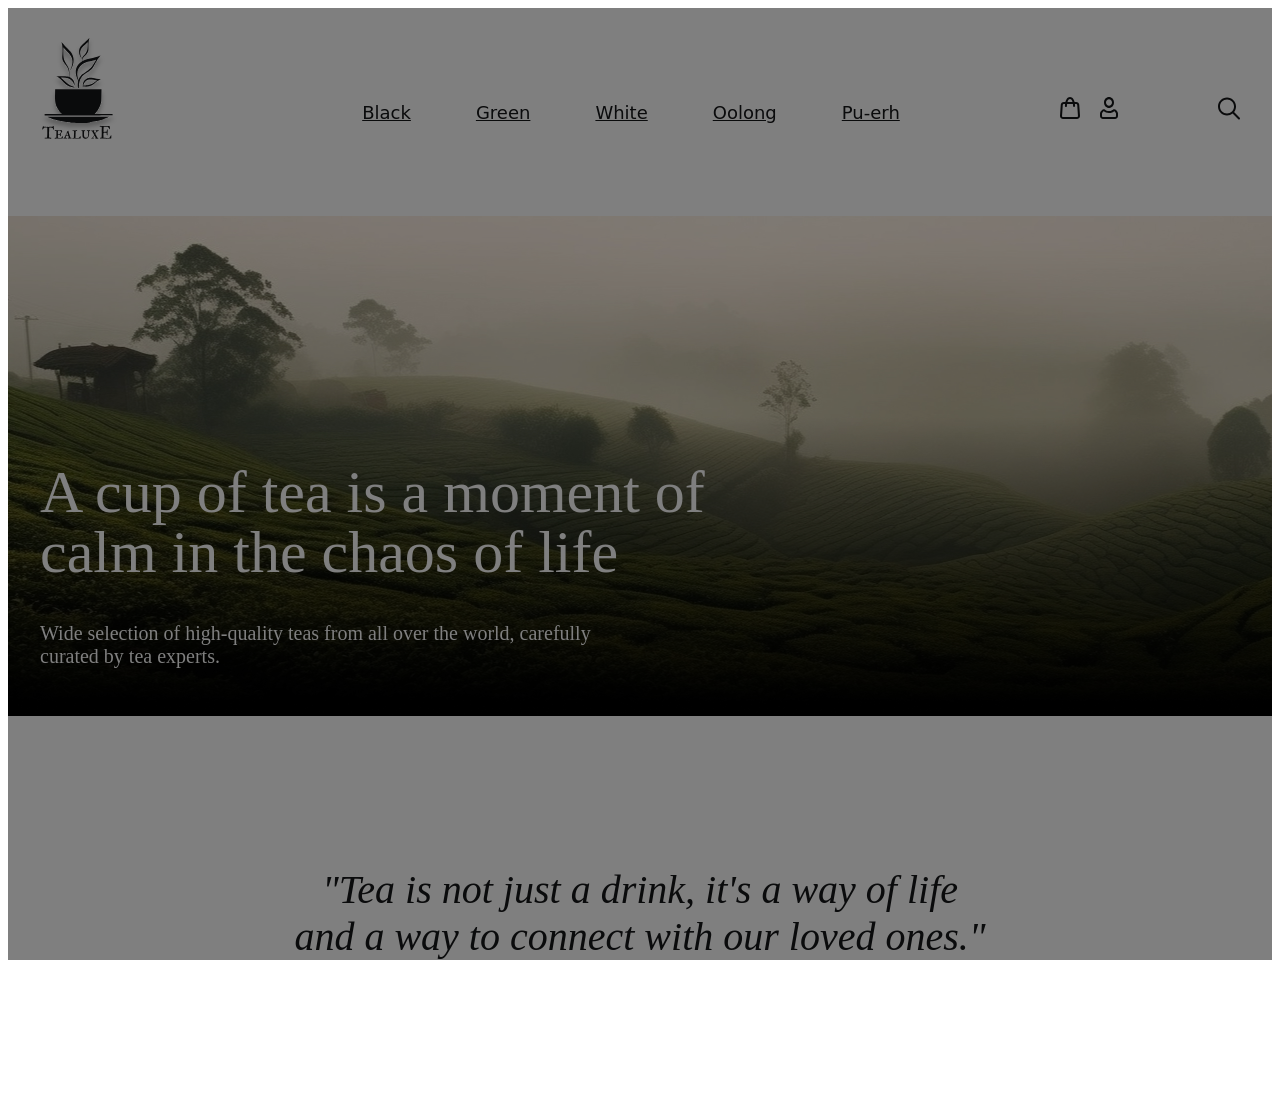
==== index.html @ af28298c "Add files via upload" ====
<!DOCTYPE html>
<html lang="en">
<head>
    <meta charset="UTF-8">
    <meta name="viewport" content="width=device-width, initial-scale=1.0">
    <meta http-equiv="X-UA_Compatible" content="ie=edge">
    <title>Document</title>
    <link rel="preconnect" href="https://fonts.googleapis.com">
<link rel="preconnect" href="https://fonts.gstatic.com" crossorigin>
<link href="https://fonts.googleapis.com/css2?family=Open+Sans:ital,wght@0,300..800;1,300..800&display=swap" rel="stylesheet">
    <link rel="stylesheet" href="css/reset.css">
    <link rel="stylesheet" href="css/style.css">
</head>
<body>
    <div class="menu--close menu--open"></div>
    <header class="header">
        <div class="container">
            <div class="header__inner">
                <a class="logo" href="#">
                    <img src="images/logo.svg" alt="TealuxE">
                </a>
                <nav class="menu">
                    <button class="menu-btn">
                        <span></span>
                        <span></span>
                        <span></span>
                        <span></span>
                    </button>
                    <ul class="menu__list menu__list--open">
                        <li class="menu__close">
                            <button class="menu__close-btn">
                                <img src="images/close.svg" alt="close">
                            </button>  
                        </li> 
                        <li class="menu__item">
                            <a class="menu__link" href="#">Black</a>
                        </li>
                        <li class="menu__item">
                            <a class="menu__link" href="#">Green</a>
                        </li>
                        <li class="menu__item">
                            <a class="menu__link" href="#">White</a>
                        </li>
                        <li class="menu__item"><a href="#" class="menu__link">Oolong</a>
                        </li>
                        <li class="menu__item">
                            <a class="menu__link" href="#">Pu-erh</a>
                        </li>
                        <li class="mobile-nav">
                            <ul class="mobile-menu">
                                <li class="mobile-menu__item"><a href="#" class="mobile__menu-link">Contact Us</a>
                                </li>
                                <li class="mobile-menu__item"><a href="#" class="mobile__menu-link">Our Blog</a>
                                </li>
                                <li class="mobile-menu__item"><a href="#" class="mobile__menu-link">Shipping and Delivery</a>
                                </li>
                            </ul>
                            <ul class="mobile-actions">
                                <li class="mobile-actions__item">
                                    <a class="mobile-actions__link" href="#">
                                        <img src="images/cart.svg" alt="cart">
                                    </a>
                                </li>
                                <li class="mobile-actions__item">
                                    <a class="mobile-actions__link" href="#">
                                        <img src="images/user.svg" alt="user">
                                    </a>
                                </li>
                                <li class="mobile-actions__item">
                                    <a class="mobile-actions__link" href="#">
                                        <img src="images/search.svg" alt="search">
                                    </a>
                                    <!-- <search>
                                        <form action="">
                                            <input type="search">
                                            <button type="submit"></button>
                                        </form>
                                    </search> -->
            
                                </li>
                            </ul>
                        </li>
                    </ul>  
                </nav>
                <ul class="user-actions">
                    <li class="user-actions__item">
                        <a class="user-actions__link" href="#">
                            <img src="images/cart.svg" alt="cart">
                        </a>
                    </li>
                    <li class="user-actions__item">
                        <a class="user-actions__link" href="#">
                            <img src="images/user.svg" alt="user">
                        </a>
                    </li>
                    <li class="user-actions__item user-actions__item-search">
                        <a class="user-actions__link" href="#">
                            <img src="images/search.svg" alt="search">
                        </a>
                        <!-- <search>
                            <form action="">
                                <input type="search">
                                <button type="submit"></button>
                            </form>
                        </search> -->

                    </li>
                </ul>
            </div>

        </div>

    </header>
    <main class="main">
        <section class="top">
            <div class="container">
                <div class="top__inner">
                    <h1 class="top__title">
                        A cup of tea is a moment of calm in the chaos of life
                    </h1>
                    <p class="top__text">
                        Wide selection of high-quality teas from all over the
                        world, carefully curated by tea experts.
                    </p>
                </div>
            </div>
        </section>
        <blockquote class="blockquote">
            <p class="blockquote__text">
                "Tea is not just a drink, it's a way of life and a way to
                connect with our loved ones."
            </p>
        </blockquote>
    </main>
 <script src="js/main.js"></script>
</body>
</html>
---- css/style.css ----
html {
    box-sizing: border-box;
}

*,
*::after,
*::before {
    box-sizing: inherit;
}

a {
    text-emphasis: none;
    color: inherit;
}

button {
    padding: 0;
    border: none;
    background-color: transparent;
}

ul {
    list-style: none;
}

.container {
    max-width: 1240px;
    margin: 0 auto;
    padding-left: 20px;
    padding-right: 20px;
}

body {
    color: #151618;
    font-family: 'Opens Sans', sans;
    font-size: 20px;
    font-weight: 300;
    line-height: 1.5;
    position: relative;
}

.header__inner {
    display: flex;
    justify-content: space-between;
    align-items: center;
    padding: 30px 0;
    min-height: 140px;
}

.logo {
    margin-bottom: 35px;
}

.menu-btn {
    display: none;
    width: 40px;
    height: 20px;
    flex-direction: column;
    justify-content: space-between;
    position: relative;
    z-index: 2;
}

.menu--close {
    display: none;
    position: absolute;
    left: 0;
    right: 0;
    top: 0;
    bottom: 0;
    background-color: rgba(0,0,0,.5);
    z-index: 1;
    transition: background-color .3s ease;
}

.menu--close.menu--open {
    display: block;
}

.mobile-nav, 
.menu__close {
    display: none;
}

.menu-btn span{
    background-color: #000;
    height: 2px;
    width: 100%;
}

.menu__list {
    display: flex;
    align-items: center;
    gap: 0 65px;
    font-size: 18px;
    font-weight: 400;
    margin-left: 85px;
    position: relative;
    z-index: 3px;
}

.user-actions {
    display: flex;
    align-items: center;
    gap: 0 20px;
}

.user-actions__item-search {
    margin-left: 80px;
}

.top {
    background-image: url(../images/top-bg.jpg);
    background-repeat: no-repeat;
    background-position: bottom left;
    background-size: cover;
}

.top__inner {
    min-height: 500px;
    color: #fff;
    font-family: 'Cormorant', serif;
    font-weight: 400;
    display: flex;
    flex-direction: column;
    justify-content: flex-end;
}

.top__title {
    font-size: 60px;
    margin-bottom: 20px;
    max-width: 780px;
    line-height: 1;
    font-weight: 400;
}

.top__text {
    color: #fff;
    margin-bottom: 48px;
    max-width: 560px;
    line-height: normal;
}

.blockquote__text {
    text-align: center;
    font-family: 'Cormorant', serif;
    font-size: 40px;
    font-style: italic;
    line-height: normal;
    max-width: 704px;
    margin: 150px auto;
}

@media (max-width: 1000px) {
    .user-actions__item-search {
        margin-left: 30px;
    }
    .menu {
        margin-right: auto;
    }
    .menu__list{
        margin-left: 60px;
    }
    .logo {
        margin-bottom: 0;
    }
    .header__inner {
        min-height: auto;
    }
    .blockquote__text {
        margin-top: 120px;
        margin-bottom: 135px;
    }
}
@media (max-width: 860px) {
    .menu__list {
        transform: translateY(-100%);
        position: absolute;
        top: 0;
        left: 0;
        right: 0;
        width: 480px;
        margin: 0 auto;
        background-color: #fff;
        display: block;
        text-align: center;
        padding-top: 60px;
        transition: transform .6s ease;
    }
    .menu__list.menu__list--open {
        transform: translateY(0%);
    }
    .menu__close-btn {
        position: absolute;
        top: 20px;
        right: 20px;
    }
    .menu__item{
        margin-bottom: 30px;
        font-size: 24px;
        font-family: 'Cormorant', serif;
    }
    .mobile-menu{
        padding-top: 60px;
        margin: 60px 30px;
        border-top: 2px solid #F7F2EA;
    }
    .mobile-actions{
        background-color: #F7F2EA;
        height: 60px;
        padding: 0 80px;
        display: flex;
        justify-content: space-between;
        align-items: center;
    }
    .menu-btn {
        display: flex;
    }
    .mobile-nav, 
    .menu__close {
        display: block;
    }
    .menu {
        order: -1;
        margin-right: 0;
    }
    .mobile-menu__item{
        margin-bottom: 35px;
    }
    .logo {
        margin-left: auto;
        margin-right: 154px;
    }

}
@media (max-width: 768px) {
    .container {
        padding-left: 10px;
        padding-right: 10px;
    }
    .header__inner {
        padding-left: 0;
        padding-right: 0;
    }
    .top__title {
        font-size: 40px;
    }
    .blockquote__text {
        font-size: 16px;
        min-width: 376px;
        margin-top: 60px;
        margin-bottom: 60px;
    }

}
@media (max-width: 680px) {
    container {
        padding-left: 0px;
        padding-right: 0px;
    }
    .header__inner {
        padding-left: 64px;
        padding-right: 64px;
    }
    .top__title{
        font-size: 40px;
        line-height: normal;
    }
    .blockquote__text {
        font-size: 16px;
        max-width: 376px;
        margin-top: 60px;
        margin-bottom: 60px;
    }
}
@media (max-width: 480px) {
    .logo {
        margin-right: 80px;
    }
    .logo img {
        width: 40px;
    }
    .menu__list {
        width: 360px;
    }
}
@media (max-width: 360px) {
    .logo {
        margin-right: 50px;
    }
    .user-actions__item-search {  
        margin-left: 0;
    }
    .header__inner {
        padding: 10px 0;
    }
    .top__title {
        font-size: 24px;
        margin-bottom: 10px;
    }
    .top__text {
        font-size: 13px;
        margin-bottom: 30px;
    }
    .top__inner {
        min-height: 367px;
    }
    .blockquote__text {
        max-width: 340px;
        margin-top: 70px;
        margin-bottom: 80px;
    }
}
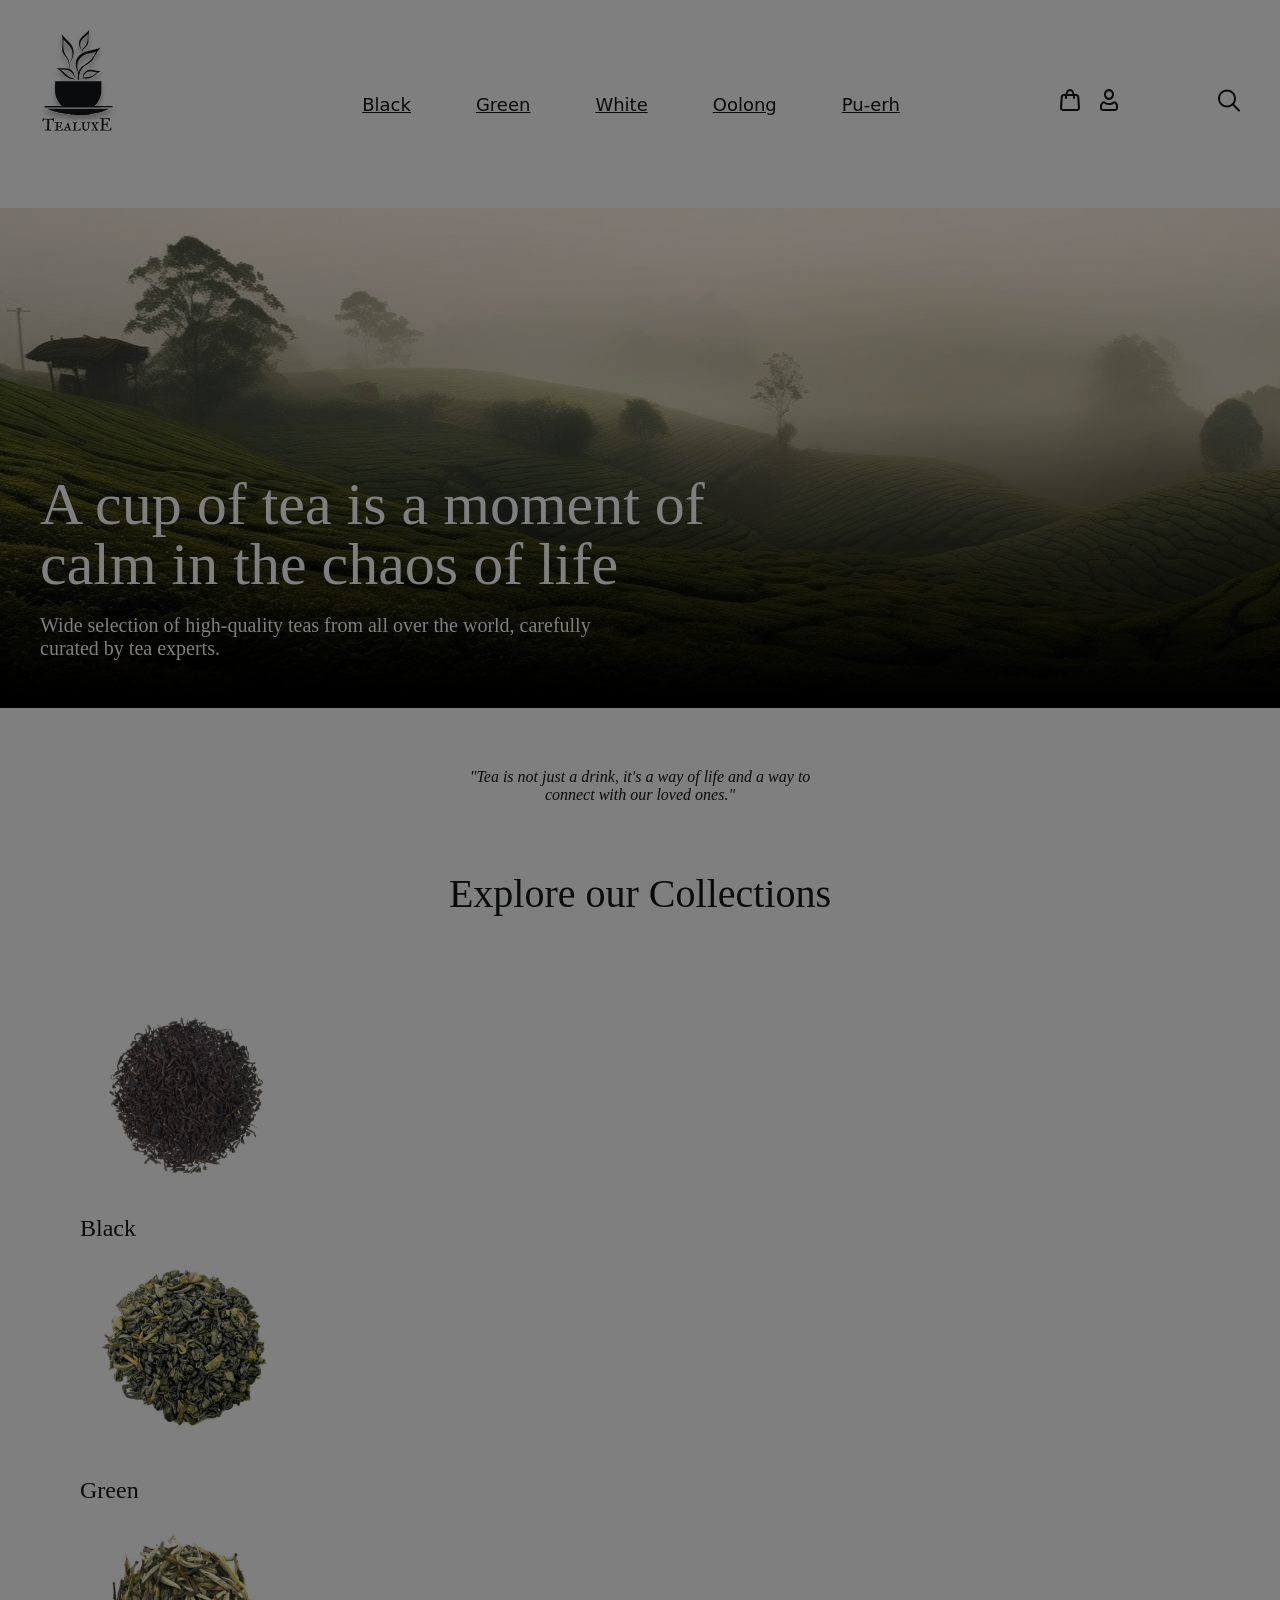
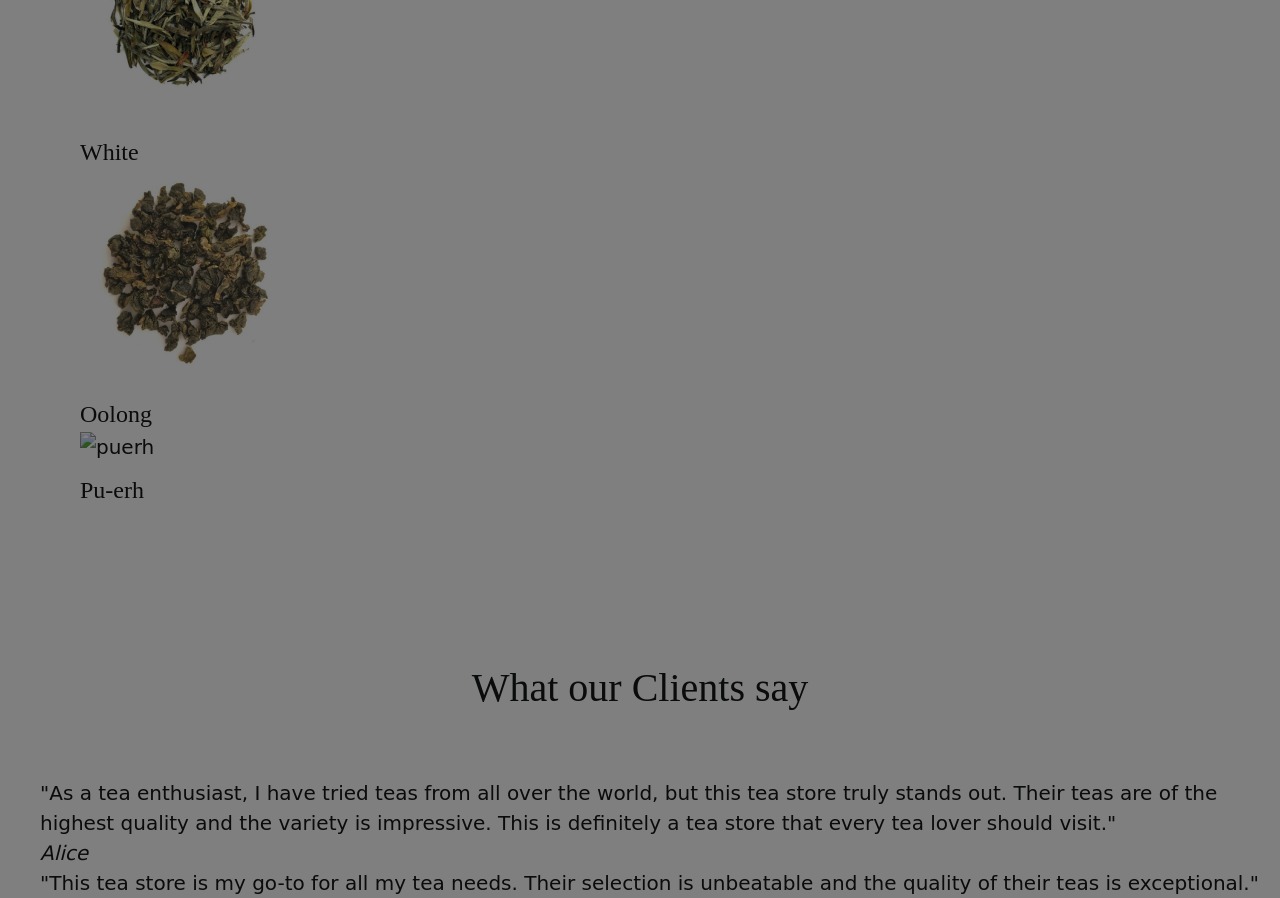
==== commit 47a20284: "Add files via upload" ====
--- a/index.html
+++ b/index.html
@@ -131,6 +131,77 @@
                 connect with our loved ones."
             </p>
         </blockquote>
+        <section class="assortment">
+            <div class="container">
+                <h2 class="title assortmant__title">Explore our Collections</h2>
+                <ul class="asssortment__list">
+                    <!-- li.assortment__item*5>img.assortment__img[src=images/black.png]+p.assortment__name{black} -->
+                    <li class="assortment__item">
+                        <img class="assortment__img" src="images/black.jpg" alt="black">
+                        <p class="assortment__name">Black</p>
+                    </li>
+                    <li class="assortment__item">
+                        <img class="assortment__img" src="images/green.jpg" alt="green">
+                        <p class="assortment__name">Green</p>
+                    </li>
+                    <li class="assortment__item">
+                        <img class="assortment__img" src="images/white.jpg" alt="white">
+                        <p class="assortment__name">White</p>
+                    </li>
+                    <li class="assortment__item">
+                        <img class="assortment__img" src="images/oolong.jpg" alt="oolong">
+                        <p class="assortment__name">Oolong</p>
+                    </li>
+                    <li class="assortment__item">
+                        <img class="assortment__img" src="images/pu-erh.jpg" alt="puerh">
+                        <p class="assortment__name">Pu-erh</p>
+                    </li>
+
+                </ul>
+            </div>
+        </section>
+        <section class="reviews">
+            <h2 class="title">
+                What our Clients say
+            </h2>
+            <ul class="reviews__list">
+                <li class="reviews__item">
+                    <blockquote>
+                        <p class="reviews__text">
+                            "As a tea enthusiast, I have tried teas
+                            from all over the world, but this tea
+                            store truly stands out. Their teas are of
+                            the highest quality and the variety is
+                            impressive. This is definitely a tea store
+                            that every tea lover should visit." 
+                        </p>
+                        <cite class="reviews__name">Alice</cite>
+                    </blockquote>
+                </li>
+                <li class="reviews__item">
+                    <blockquote>
+                        <p class="reviews__text">
+                            "This tea store is my go-to for all my tea 
+                            needs. Their selection is unbeatable and 
+                            the quality of their teas is exceptional."
+                        </p>
+                        <cite class="reviews__name"></cite>
+                    </blockquote>
+                </li>
+                <li class="reviews__item">
+                    <blockquote>
+                        <p class="reviews__text"></p>
+                        <cite class="reviews__name"></cite>
+                    </blockquote>
+                </li>
+                <li class="reviews__item">
+                    <blockquote>
+                        <p class="reviews__text"></p>
+                        <cite class="reviews__name"></cite>
+                    </blockquote>
+                </li>
+            </ul>
+        </section>
     </main>
  <script src="js/main.js"></script>
 </body>
--- a/css/style.css
+++ b/css/style.css
@@ -5,6 +5,7 @@
 *,
 *::after,
 *::before {
+    margin: 0;
     box-sizing: inherit;
 }
 
@@ -23,6 +24,13 @@
     list-style: none;
 }
 
+.title {
+    text-align: center;
+    margin-bottom: 60px;
+    font-family: 'Cormorant', serif;
+    font-size: 40px;
+    font-weight: 400;
+}
 .container {
     max-width: 1240px;
     margin: 0 auto;
@@ -151,7 +159,48 @@
     margin: 150px auto;
 }
 
+.assortment {
+    margin-bottom: 150px;
+}
+
+.assortment__list {
+    text-align: center;
+    display: flex;
+    gap: 0 40px;
+}
+
+.assortment__img {
+    max-width: 208px;
+    max-height: 208px;
+    width: 100%;
+}
+
+.assortment__name {
+    padding-top: 10px;
+    font-family: 'Cormorant', serif;
+    font-size: 24px;
+    font-weight: 400;
+}
+
+
+
+
+
+
+
+
+
+
+
+
+
+
+
+
 @media (max-width: 1000px) {
+    .title {
+        margin-bottom: 30px;
+    }
     .user-actions__item-search {
         margin-left: 30px;
     }
@@ -170,6 +219,15 @@
     .blockquote__text {
         margin-top: 120px;
         margin-bottom: 135px;
+    }
+    .assortment {
+        margin-bottom: 120px;
+    }
+    .assortment__list {
+        gap: 0;
+    }
+    .open {
+        background-color: #000;
     }
 }
 @media (max-width: 860px) {
@@ -251,28 +309,31 @@
         margin-top: 60px;
         margin-bottom: 60px;
     }
-
+    .assortment__list {
+        flex-wrap: wrap;
+        justify-content: center;
+    }
 }
 @media (max-width: 680px) {
-    container {
-        padding-left: 0px;
-        padding-right: 0px;
+    .container {
+        padding-left: 10px;
+        padding-right: 10px;
     }
     .header__inner {
-        padding-left: 64px;
-        padding-right: 64px;
+        padding-left: 0;
+        padding-right: 0;
     }
     .top__title{
         font-size: 40px;
         line-height: normal;
     }
+}
     .blockquote__text {
         font-size: 16px;
         max-width: 376px;
         margin-top: 60px;
         margin-bottom: 60px;
     }
-}
 @media (max-width: 480px) {
     .logo {
         margin-right: 80px;
@@ -283,8 +344,14 @@
     .menu__list {
         width: 360px;
     }
+    .assortment {
+        margin-bottom: 60px;
+    }
 }
 @media (max-width: 360px) {
+    .title {
+        margin-bottom: 10px;
+    }
     .logo {
         margin-right: 50px;
     }
@@ -296,7 +363,7 @@
     }
     .top__title {
         font-size: 24px;
-        margin-bottom: 10px;
+        margin-bottom: 30px;
     }
     .top__text {
         font-size: 13px;
@@ -310,4 +377,10 @@
         margin-top: 70px;
         margin-bottom: 80px;
     }
+    .assortment__img {
+        max-width: 170px;
+    }
+    .assortment {
+        margin-bottom: 80px;
+    }
 }
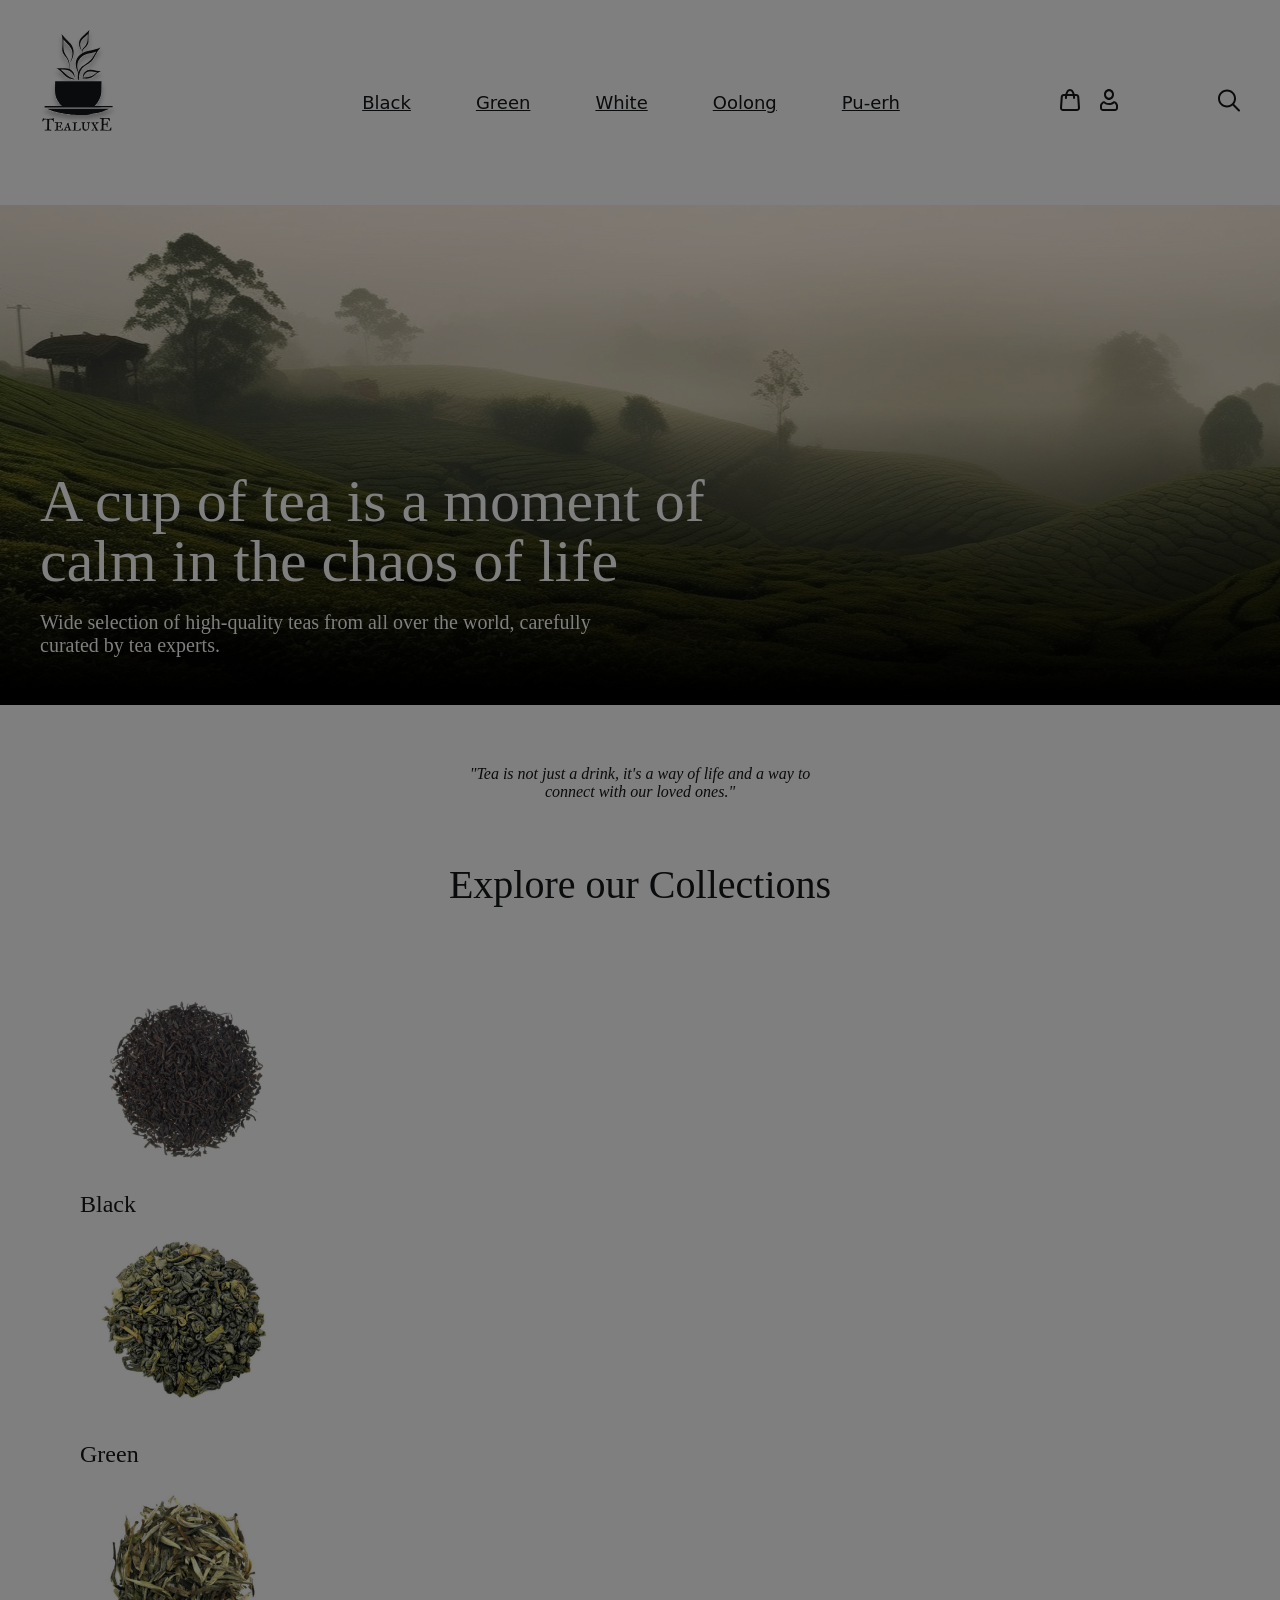
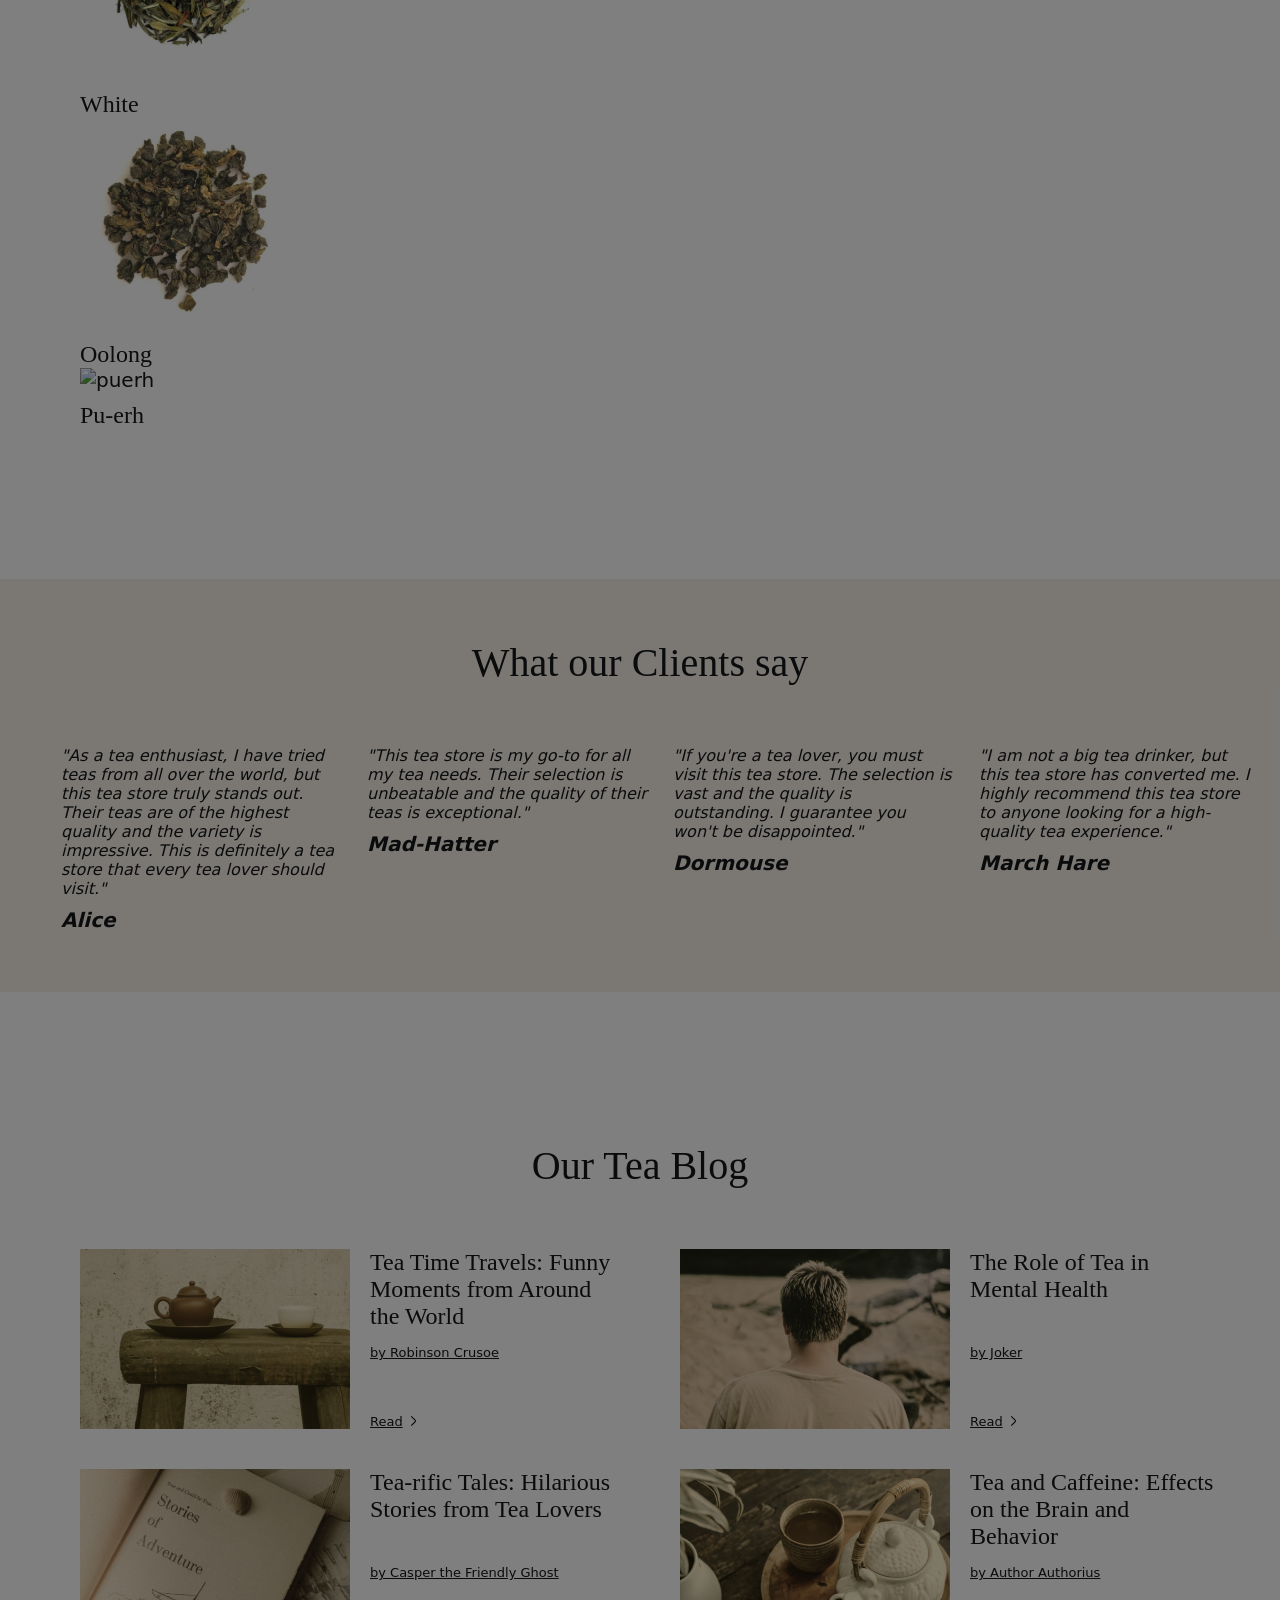
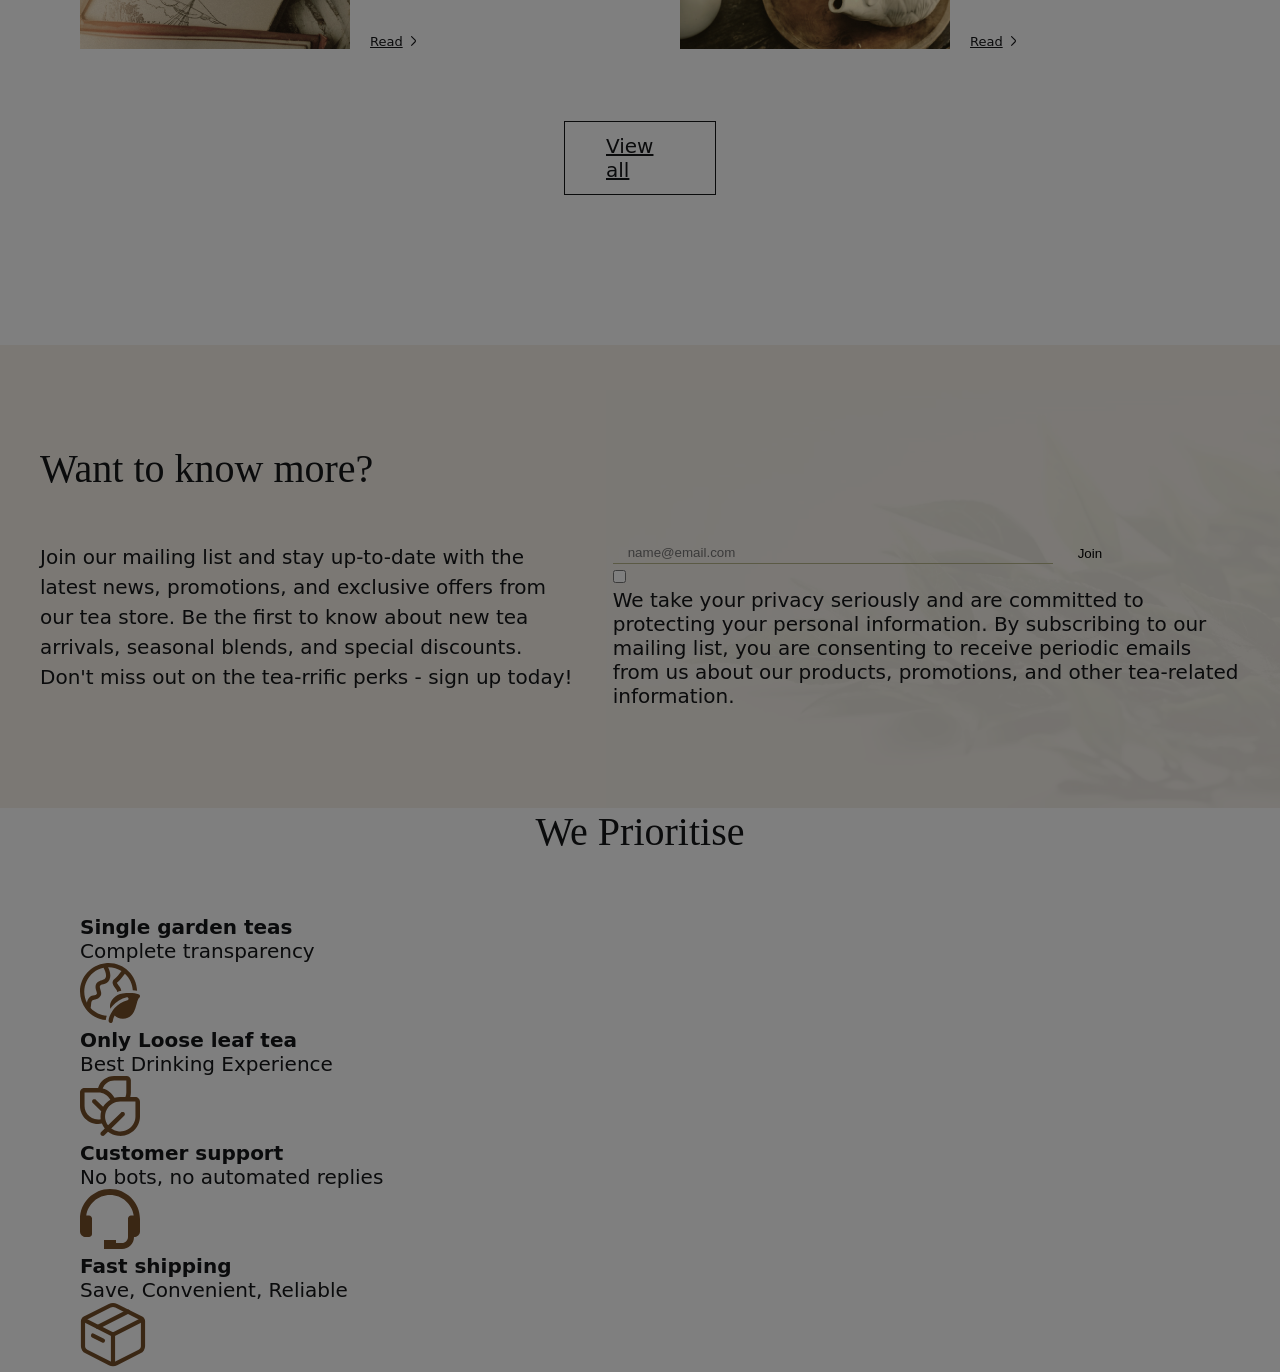
==== commit 9014cfcb: "Add files via upload" ====
--- a/index.html
+++ b/index.html
@@ -185,22 +185,125 @@
                             needs. Their selection is unbeatable and 
                             the quality of their teas is exceptional."
                         </p>
-                        <cite class="reviews__name"></cite>
+                        <cite class="reviews__name">Mad-Hatter</cite>
                     </blockquote>
                 </li>
                 <li class="reviews__item">
                     <blockquote>
-                        <p class="reviews__text"></p>
-                        <cite class="reviews__name"></cite>
+                        <p class="reviews__text">
+                            "If you're a tea lover, you must visit this tea store. The selection is vast and the quality is outstanding. I guarantee you won't be disappointed."
+                        </p>
+                        <cite class="reviews__name">Dormouse</cite>
                     </blockquote>
                 </li>
                 <li class="reviews__item">
                     <blockquote>
-                        <p class="reviews__text"></p>
-                        <cite class="reviews__name"></cite>
+                        <p class="reviews__text">
+                            "I am not a big tea drinker, but this tea store has converted me. I highly recommend this tea store to anyone looking for a high-quality tea experience."
+                        </p>
+                        <cite class="reviews__name">March Hare</cite>
                     </blockquote>
                 </li>
             </ul>
+        </section>
+        <section class="main-blog">
+            <div class="container">
+                <h2 class="title main-blog__title">Our Tea Blog</h2>
+                <ul class="main-blog__list">
+                    <li class="main-blog__item">
+                        <img class="main-blog__item-img" src="images/blog-1.jpg" alt="">
+                        <div class="main-blog__item-content">
+                            <h3 class="main-blog__item-title">
+                                Tea Time Travels: Funny Moments from Around the World
+                            </h3>
+                            <a href="#" class="main-blog__item-author">by Robinson Crusoe</a>
+                            <a href="#" class="main-blog__item-link">Read</a>
+                        </div>
+                    </li>
+                    <li class="main-blog__item">
+                        <img class="main-blog__item-img" src="images/blog-2.jpg" alt="">
+                        <div class="main-blog__item-content">
+                            <h3 class="main-blog__item-title">
+                                The Role of Tea in Mental Health
+                            </h3>
+                            <a href="#" class="main-blog__item-author">by Joker</a>
+                            <a href="#" class="main-blog__item-link">Read</a>
+                        </div>
+                    </li>
+                    <li class="main-blog__item">
+                        <img class="main-blog__item-img" src="images/blog-3.jpg" alt="">
+                        <div class="main-blog__item-content">
+                            <h3 class="main-blog__item-title">
+                                Tea-rific Tales: Hilarious Stories from Tea Lovers
+                            </h3>
+                            <a href="#" class="main-blog__item-author">by Casper the Friendly Ghost</a>
+                            <a href="#" class="main-blog__item-link">Read</a>
+                        </div>
+                    </li>
+                    <li class="main-blog__item">
+                        <img class="main-blog__item-img" src="images/blog-4.jpg" alt="">
+                        <div class="main-blog__item-content">
+                            <h3 class="main-blog__item-title">
+                                Tea and Caffeine: Effects on the Brain and Behavior
+                            </h3>
+                            <a href="#" class="main-blog__item-author">by Author Authorius</a>
+                            <a href="#" class="main-blog__item-link">Read</a>
+                        </div>
+                    </li>
+                </ul>
+                <a href="#" class="main-blog__link">View all</a>
+            </div>
+        </section>
+        <section class="mailing__list">
+            <div class="container">
+                <h2 class="title mailing-list__title">
+                    Want to know more?
+                </h2>
+                <div class="mailing-list__inner">
+                    <p class="mailing-list__text">
+                        Join our mailing list and stay up-to-date with the latest news, promotions, and exclusive offers from our tea store. Be the first to know about new tea arrivals, seasonal blends, and special discounts. Don't miss out on the tea-rrific perks - sign up today!
+                    </p>
+                    <form action="#" class="mailing-list__form">
+                        <input class="mailing-list__email" type="email" placeholder="name@email.com">
+                        <button class="mailing-list__btn" type="submit">Join</button>
+                        <label>
+                            <input class="checkbox" type="checkbox">
+                            <span class="checkbox-style"></span>
+                            <p class="checkbox__text">
+                                We take your privacy seriously and are committed to protecting your personal information. By subscribing to our mailing list, you are consenting to receive periodic emails from us about our products, promotions, and other tea-related information.
+                            </p>
+                        </label>
+                    </form>
+                </div>
+            </div>
+        </section>
+        <section class="prioritise">
+            <div class="container">
+                <h2 class="title">We Prioritise</h2>
+                <ul class="prioritise__list">
+                    <!-- li.prioritise__item*4>h4.prioritise__title{$}+p.prioritise__text{$}+img[src=images/prioritise-$.svg] -->
+                    <li class="prioritise__item">
+                        <h4 class="prioritise__title">Single garden teas</h4>
+                        <p class="prioritise__text">Complete transparency</p>
+                        <img src="images/prioritise-1.svg" alt="">
+                    </li>
+                    <li class="prioritise__item">
+                        <h4 class="prioritise__title">Only Loose leaf tea</h4>
+                        <p class="prioritise__text">Best Drinking Experience</p>
+                        <img src="images/prioritise-2.svg" alt="">
+                    </li>
+                    <li class="prioritise__item">
+                        <h4 class="prioritise__title">Customer support</h4>
+                        <p class="prioritise__text">No bots, no automated replies</p>
+                        <img src="images/prioritise-3.svg" alt="">
+                    </li>
+                    <li class="prioritise__item">
+                        <h4 class="prioritise__title">Fast shipping</h4>
+                        <p class="prioritise__text">Save, Convenient, Reliable</p>
+                        <img src="images/prioritise-4.svg" alt="">
+                    </li>
+                </ul>
+            </div>
         </section>
     </main>
  <script src="js/main.js"></script>
--- a/css/style.css
+++ b/css/style.css
@@ -22,6 +22,14 @@
 
 ul {
     list-style: none;
+}
+
+/* .reviews__item.reviews__item--hide {
+    display: none;
+} */
+
+.open {
+    background-color: #000;
 }
 
 .title {
@@ -43,7 +51,6 @@
     font-family: 'Opens Sans', sans;
     font-size: 20px;
     font-weight: 300;
-    line-height: 1.5;
     position: relative;
 }
 
@@ -146,7 +153,6 @@
     color: #fff;
     margin-bottom: 48px;
     max-width: 560px;
-    line-height: normal;
 }
 
 .blockquote__text {
@@ -154,7 +160,6 @@
     font-family: 'Cormorant', serif;
     font-size: 40px;
     font-style: italic;
-    line-height: normal;
     max-width: 704px;
     margin: 150px auto;
 }
@@ -182,6 +187,134 @@
     font-weight: 400;
 }
 
+.reviews {
+    background-color: #F7F2EA;
+    padding: 60px 0;
+}
+
+.reviews__list {
+    display: flex;
+    gap: 0 26px;   
+    justify-content: center;
+}
+
+.reviews__item {
+    flex-basis: 280px;   
+}
+
+.reviews__text {
+ font-size: 16px;
+ font-style: italic;
+ margin-bottom: 10px; 
+}
+
+.reviews__name {
+    font-weight: 600;
+}
+
+.main-blog {
+    padding: 150px 0;
+}
+
+.main-blog__list {
+    display: flex;
+    flex-wrap: wrap;
+    gap: 40px 58px;
+}
+
+.main-blog__item {
+    flex-basis: 542px;
+    display: flex;
+    gap: 0 20px;
+}
+
+.main-blog__item-content {
+    display: flex;
+    flex-direction: column;
+}
+
+.main-blog__item-title {
+    font-family: 'Cormorant', serif;
+    font-size: 24px;
+    font-weight: 400;
+    margin-bottom: 10px;
+    min-height: 86px;
+}
+
+.main-blog__item-author {
+    font-size: 13px;
+}
+
+.main-blog__item-link {
+    margin-top: auto;
+    font-size: 13px;
+    position: relative;
+}
+
+.main-blog__item-link::after {
+    content: '';
+    background-image: url(../images/arrow.svg);
+    position: absolute;
+    width: 5px;
+    height: 10px;
+    margin-left: 8px;
+    bottom: 3px;
+}
+
+.main-blog__link {
+    padding: 12px 41px;
+    display: flex;
+    justify-content: center;
+    margin: 72px auto 0;
+    border: 1px solid #151618;
+    width: 152px;
+}
+
+.mailing__list {
+    padding: 100px 0;
+    background-color: #F7F2EA;
+    background-image: url(../images/mailing-bg.png);
+    background-repeat: no-repeat;
+    background-position: bottom right;
+}
+
+.mailing-list__title {
+    text-align: left;
+    margin-bottom: 50px;
+}
+
+.mailing-list__inner {
+    display: flex;
+    gap: 60px 40px;
+}
+
+.mailing-list__form{
+    display: flex;
+    flex-wrap: wrap;
+}
+
+.mailing-list__text {
+    line-height: 1.5;
+}
+
+.mailing-list__email {
+    border: none;
+    border-bottom: 1px solid #B8B58B;
+    background-color: transparent;
+    padding: 3px 15px;
+    width: 440px;
+    margin-right: 25px;
+}
+
+.mailing-list__email::placeholder{
+    
+}
+
+.mailing-list__btn{
+
+}
+
+
 
 
 
@@ -198,9 +331,6 @@
 
 
 @media (max-width: 1000px) {
-    .title {
-        margin-bottom: 30px;
-    }
     .user-actions__item-search {
         margin-left: 30px;
     }
@@ -226,8 +356,8 @@
     .assortment__list {
         gap: 0;
     }
-    .open {
-        background-color: #000;
+    .reviews__item:last-child{
+        display: none;
     }
 }
 @media (max-width: 860px) {
@@ -292,26 +422,20 @@
 
 }
 @media (max-width: 768px) {
-    .container {
-        padding-left: 10px;
-        padding-right: 10px;
-    }
     .header__inner {
-        padding-left: 0;
-        padding-right: 0;
-    }
-    .top__title {
-        font-size: 40px;
+        padding-left: 64px;
+        padding-right: 64px;
     }
     .blockquote__text {
-        font-size: 16px;
-        min-width: 376px;
-        margin-top: 60px;
-        margin-bottom: 60px;
+        max-width: 640px;
     }
     .assortment__list {
         flex-wrap: wrap;
         justify-content: center;
+    }
+    .reviews__list{
+        flex-wrap: wrap;
+        gap: 30px 76px;
     }
 }
 @media (max-width: 680px) {
@@ -325,7 +449,6 @@
     }
     .top__title{
         font-size: 40px;
-        line-height: normal;
     }
 }
     .blockquote__text {
@@ -347,10 +470,20 @@
     .assortment {
         margin-bottom: 60px;
     }
+    .reviews__list{
+        gap: 30px 20px;
+    }
+    .reviews {
+        padding: 50px 0;
+    }
+    .reviews__item{
+        flex-basis: 220px;
+    }
 }
 @media (max-width: 360px) {
     .title {
-        margin-bottom: 10px;
+        margin-bottom: 30px;
+        font-size: 24px;
     }
     .logo {
         margin-right: 50px;
@@ -363,7 +496,7 @@
     }
     .top__title {
         font-size: 24px;
-        margin-bottom: 30px;
+        margin-bottom: 10px;
     }
     .top__text {
         font-size: 13px;
@@ -383,4 +516,11 @@
     .assortment {
         margin-bottom: 80px;
     }
+    .reviews__item {
+        flex-basis: 100%;
+    }
+    .reviews__item:last-child,
+    .reviews__item:first-child {
+        display: none;
+    }
 }
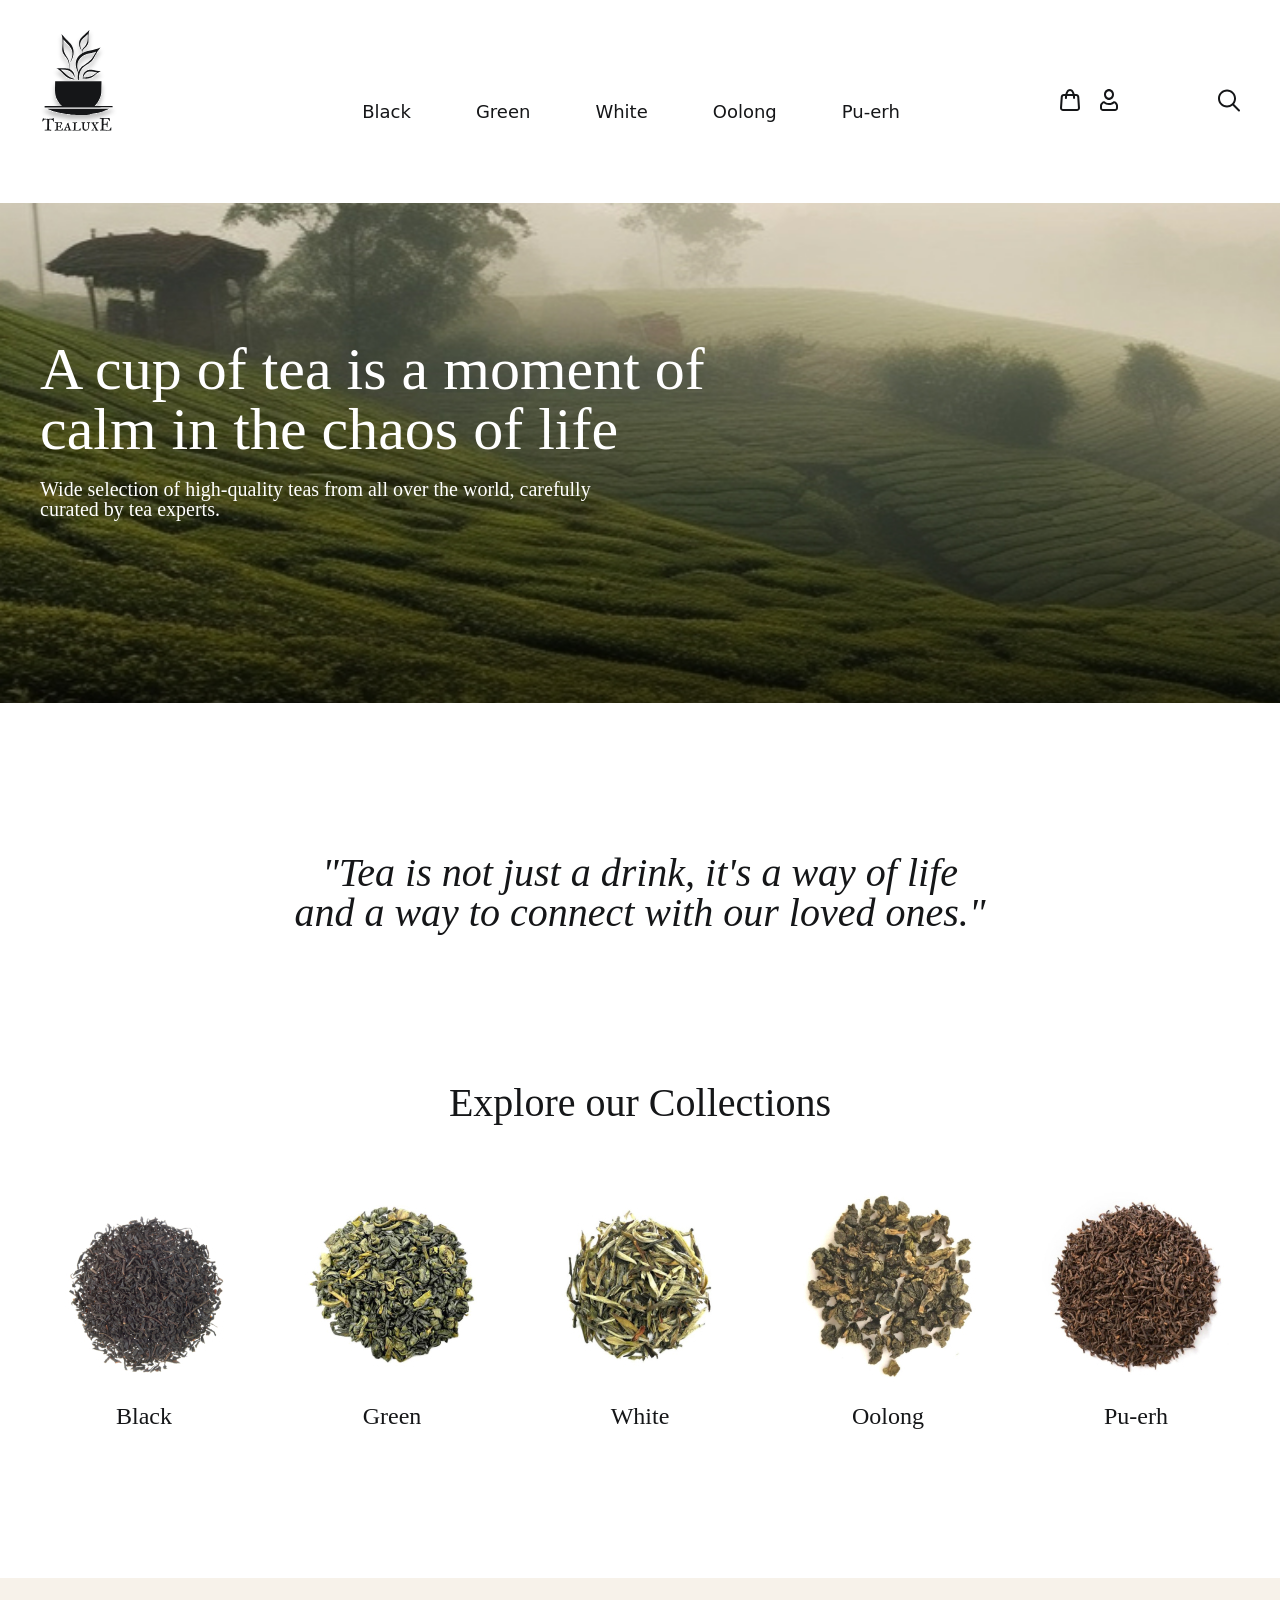
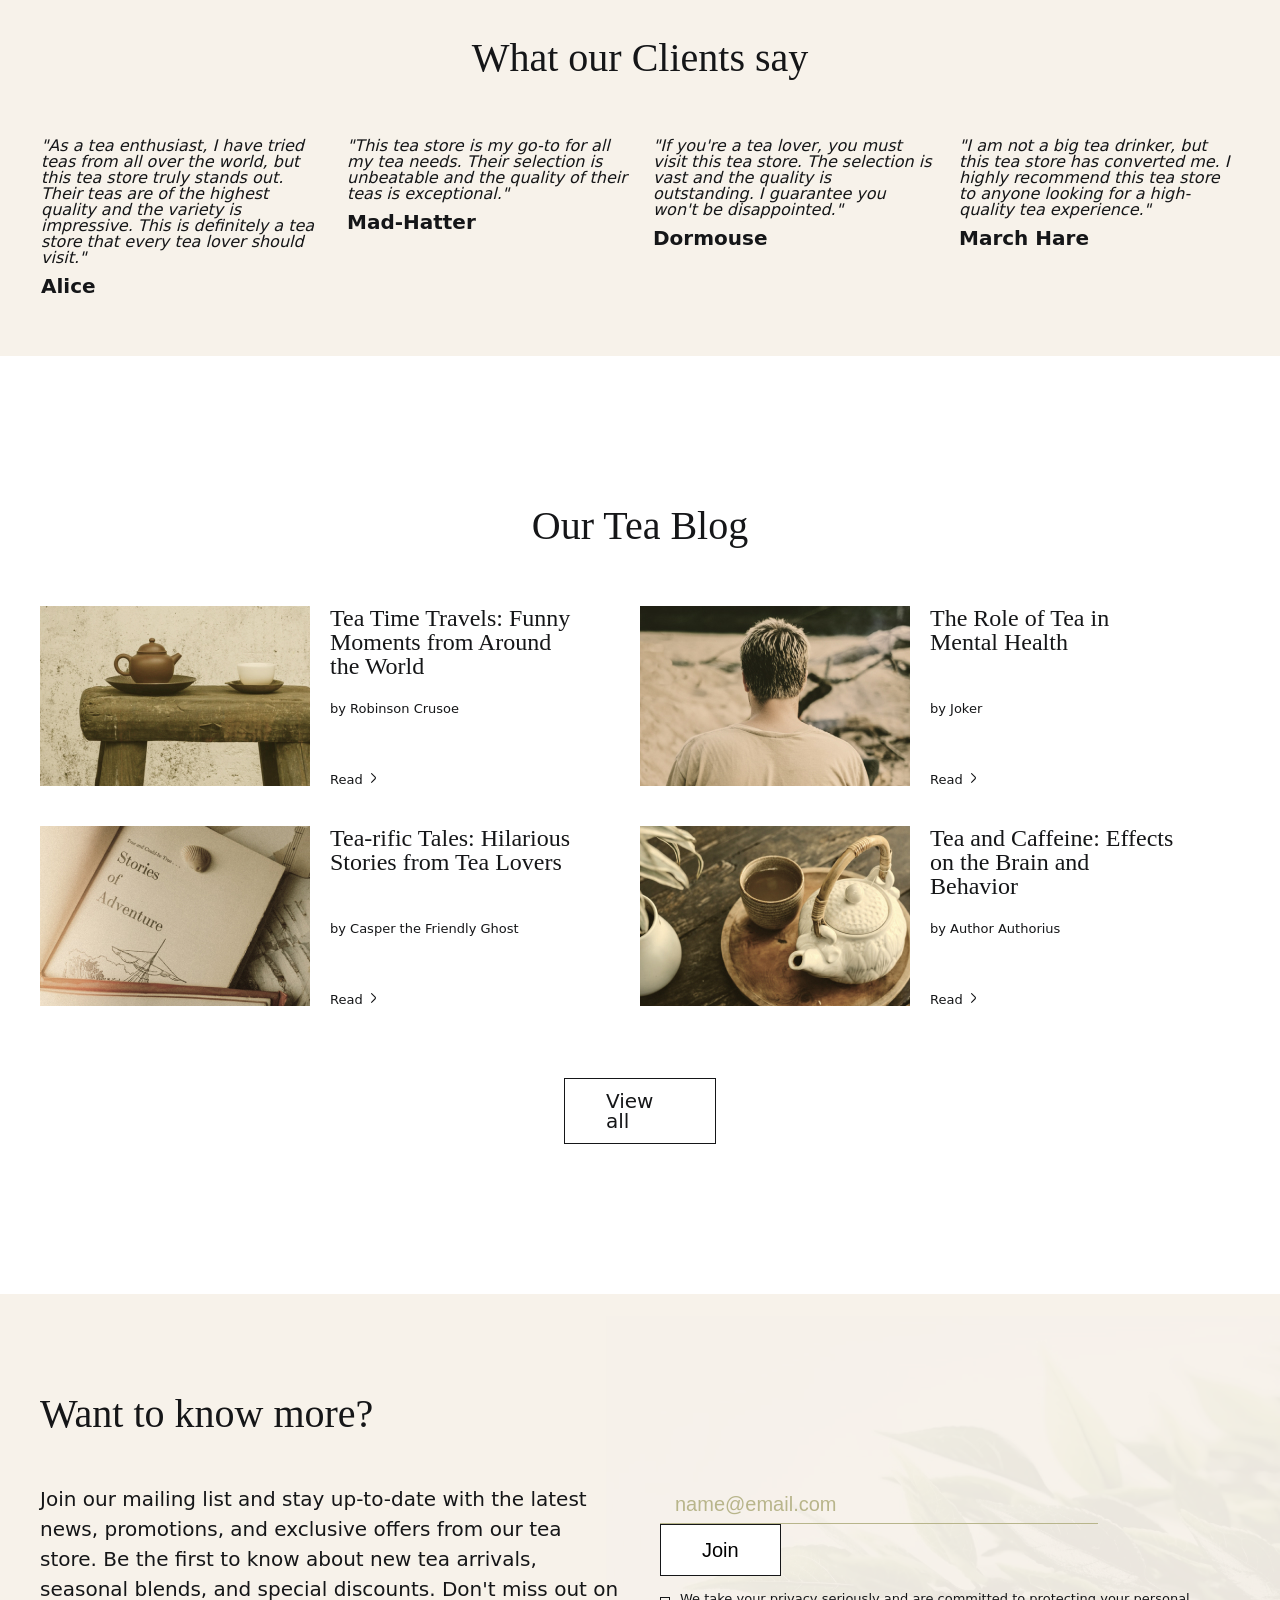
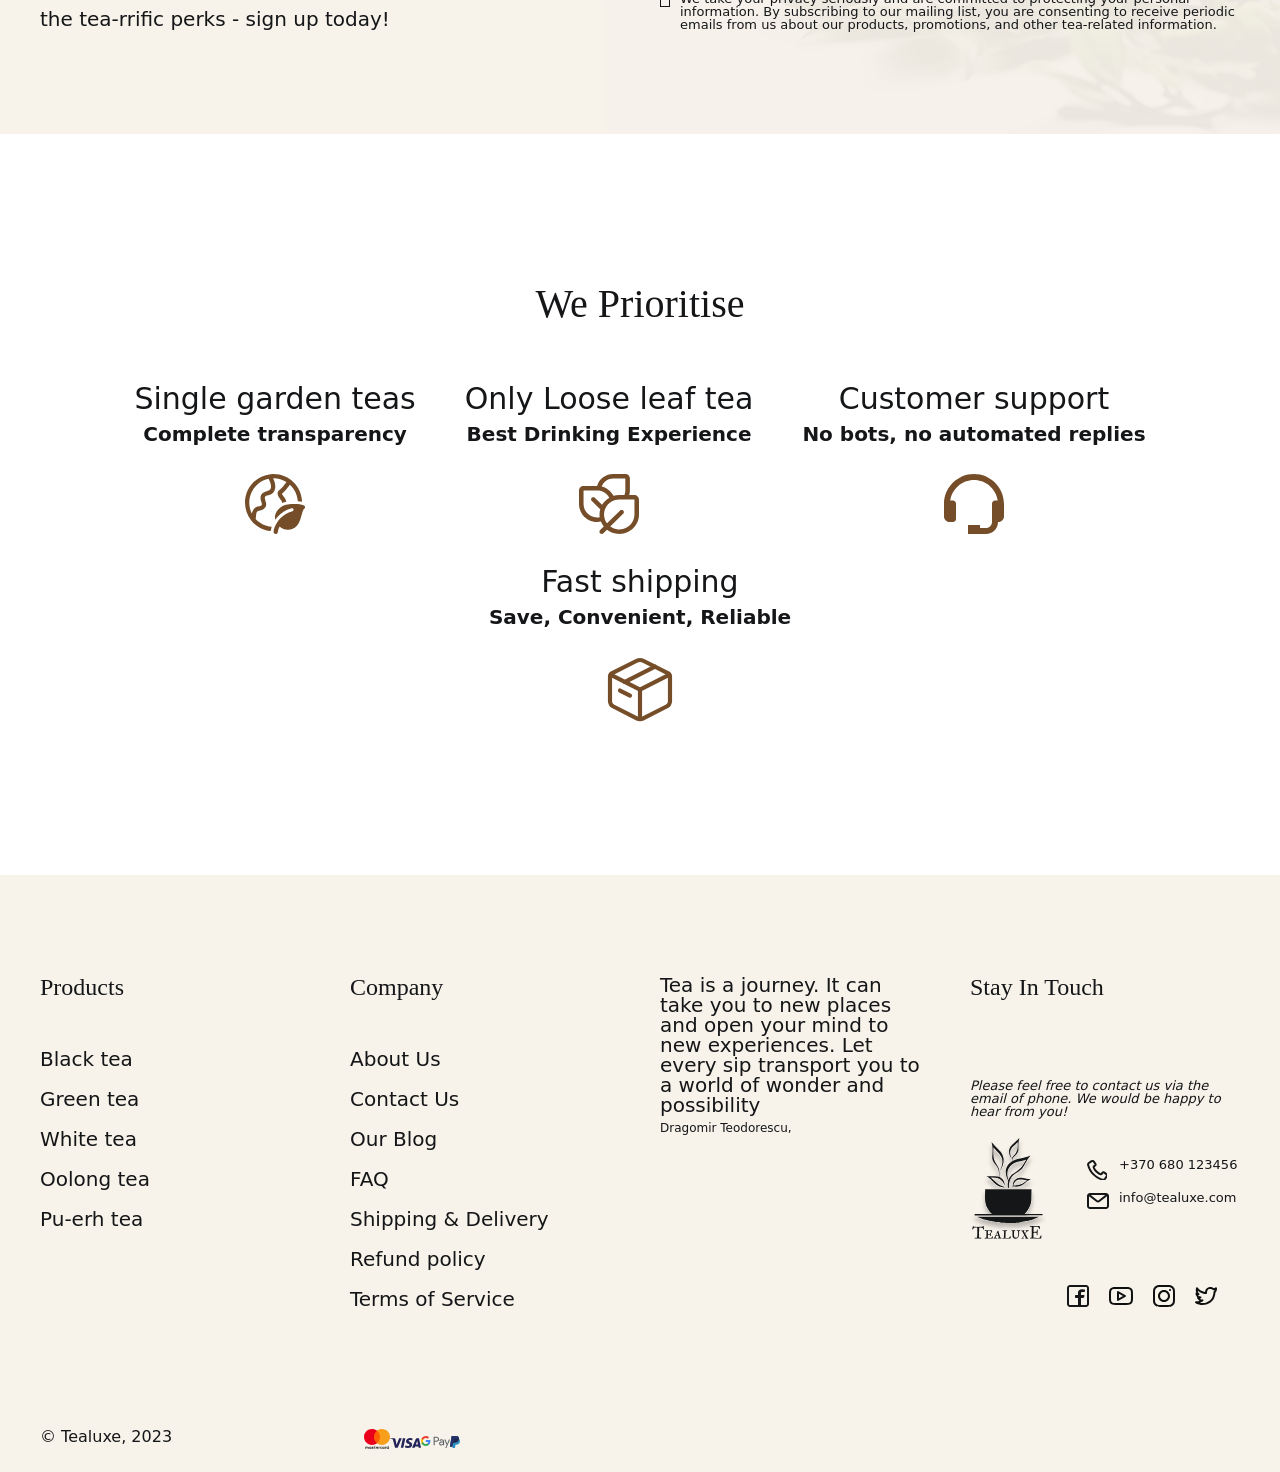
==== commit af7e3e9c: "Add files via upload" ====
--- a/index.html
+++ b/index.html
@@ -4,23 +4,25 @@
     <meta charset="UTF-8">
     <meta name="viewport" content="width=device-width, initial-scale=1.0">
     <meta http-equiv="X-UA_Compatible" content="ie=edge">
-    <title>Document</title>
+    <title>TealuxE</title>
     <link rel="preconnect" href="https://fonts.googleapis.com">
 <link rel="preconnect" href="https://fonts.gstatic.com" crossorigin>
 <link href="https://fonts.googleapis.com/css2?family=Open+Sans:ital,wght@0,300..800;1,300..800&display=swap" rel="stylesheet">
+<link rel="icon" href="./images/logo.svg" sizes="16x16">
     <link rel="stylesheet" href="css/reset.css">
     <link rel="stylesheet" href="css/style.css">
 </head>
 <body>
-    <div class="menu--close menu--open"></div>
+    <div class="wrapper">
     <header class="header">
+        <div class="menu--close"></div>
         <div class="container">
             <div class="header__inner">
                 <a class="logo" href="#">
                     <img src="images/logo.svg" alt="TealuxE">
                 </a>
                 <nav class="menu">
-                    <button class="menu-btn">
+                    <button class="menu__btn">
                         <span></span>
                         <span></span>
                         <span></span>
@@ -134,7 +136,7 @@
         <section class="assortment">
             <div class="container">
                 <h2 class="title assortmant__title">Explore our Collections</h2>
-                <ul class="asssortment__list">
+                <ul class="assortment__list">
                     <!-- li.assortment__item*5>img.assortment__img[src=images/black.png]+p.assortment__name{black} -->
                     <li class="assortment__item">
                         <img class="assortment__img" src="images/black.jpg" alt="black">
@@ -153,7 +155,7 @@
                         <p class="assortment__name">Oolong</p>
                     </li>
                     <li class="assortment__item">
-                        <img class="assortment__img" src="images/pu-erh.jpg" alt="puerh">
+                        <img class="assortment__img" src="images/pu-erch.jpg" alt="puerh">
                         <p class="assortment__name">Pu-erh</p>
                     </li>
 
@@ -266,7 +268,7 @@
                     <form action="#" class="mailing-list__form">
                         <input class="mailing-list__email" type="email" placeholder="name@email.com">
                         <button class="mailing-list__btn" type="submit">Join</button>
-                        <label>
+                        <label class="mailing-list__label">
                             <input class="checkbox" type="checkbox">
                             <span class="checkbox-style"></span>
                             <p class="checkbox__text">
@@ -306,6 +308,123 @@
             </div>
         </section>
     </main>
+    <footer class="footer">
+        <div class="container">
+            <div class="footer__inner">
+                <ul class="footer__products">
+                    <li class="footer__products-title">
+                        Products
+                    </li>
+                    <li class="footer__products-item">
+                        <a href="#" class="footer__products-link">Black tea</a>
+                    </li>
+                    <li class="footer__products-item">
+                        <a href="#" class="footer__products-link">Green tea</a>
+                    </li>
+                    <li class="footer__products-item">
+                        <a href="#" class="footer__products-link">White tea</a>
+                    </li>
+                    <li class="footer__products-item">
+                        <a href="#" class="footer__products-link">Oolong tea</a>
+                    </li>
+                    <li class="footer__products-item">
+                        <a href="#" class="footer__products-link">Pu-erh tea</a>
+                    </li>
+                </ul>
+                <ul class="footer__company">
+                    <li class="footer__company-title">
+                        Company
+                    </li>
+                    <li class="footer__company-item">
+                        <a href="#" class="footer__company-link">About Us</a>
+                    </li>
+                    <li class="footer__company-item">
+                        <a href="#" class="footer__company-link">Contact Us</a>
+                    </li>
+                    <li class="footer__company-item">
+                        <a href="#" class="footer__company-link">Our Blog</a>
+                    </li>
+                    <li class="footer__company-item">
+                        <a href="#" class="footer__company-link">FAQ</a>
+                    </li>
+                    <li class="footer__company-item">
+                        <a href="#" class="footer__company-link">Shipping & Delivery</a>
+                    </li>
+                    <li class="footer__company-item">
+                        <a href="#" class="footer__company-link">Refund policy</a>
+                    </li>
+                    <li class="footer__company-item">
+                        <a href="#" class="footer__company-link">Terms of Service</a>
+                    </li>
+                </ul>
+                <blockquote class="footer__blockquote">
+                    <p class="footer__blockquote-text">Tea is a journey. It can take you to new places and
+                        open your mind to new experiences. Let every sip transport you to a
+                        world of wonder and possibility</p>
+                    <cite class="footer__blockquote-author">
+                        Dragomir Teodorescu,
+                        <span> </span>
+                    </cite>
+                </blockquote>
+                <div class="footer__contacts">
+                    <h5 class="footer__contacts-title">
+                        Stay In Touch
+                    </h5>
+                    <p class="footer__contacts-text">
+                        Please feel free to contact us via the email of phone. We would be happy to hear from you!
+                    </p>
+                    <ul class="footer__nav">
+                        <li class="footer__nav-logo">
+                            <a href="#" class="footer__logo">
+                                <img src="images/logo.svg" alt="">
+                            </a>
+                        </li>
+                        <li class="footer__nav-contacts">
+                            <a class="footer__nav-phone" href="tel:+370 680 123456">+370 680 123456</a>
+                            <a class="footer__nav-email" href="mailto:info@tealuxe.com">info@tealuxe.com</a>
+                        </li>
+                        <li class="footer__social">
+                            <ul class="footer__social-list">
+                                <!-- li.footer__social-item*4>a.footer_social-link[href=#]>img[src=images/youtube.svg] -->
+                                <li class="footer__social-item">
+                                    <a href="#" class="footer_social-link">
+                                        <img src="images/facebook.svg" alt=" ">
+                                    </a>
+                                </li>
+                                <li class="footer__social-item">
+                                    <a href="#" class="footer_social-link">
+                                        <img src="images/youtube.svg" alt="">
+                                    </a>
+                                </li>
+                                <li class="footer__social-item">
+                                    <a href="#" class="footer_social-link">
+                                        <img src="images/instagram.svg" alt="">
+                                    </a>
+                                </li>
+                                <li class="footer__social-item">
+                                    <a href="#" class="footer_social-link">
+                                        <img src="images/twitter.svg" alt="">
+                                    </a>
+                                </li>
+                            </ul>
+                        </li>
+                    </ul>
+                </div>
+            </div>
+            <div class="footer__bottom">
+                <p class="footer__copy">© Tealuxe, 2023</p>
+                <ul class="partners-logo">
+                    <!-- li.partners-logo__item*4>img[src=images/partners-$.png] -->
+                    <li class="partners-logo__item"><img src="images/partners-1.svg" alt="mastercard"></li>
+                    <li class="partners-logo__item"><img src="images/partners-2.svg" alt="visa"></li>
+                    <li class="partners-logo__item"><img src="images/partners-3.svg" alt="pay"></li>
+                    <li class="partners-logo__item"><img src="images/partners-4.svg" alt="paypal"></li>
+
+                </ul>
+            </div>
+        </div>
+    </footer>
+</div>
  <script src="js/main.js"></script>
 </body>
 </html>
--- a/css/style.css
+++ b/css/style.css
@@ -5,12 +5,25 @@
 *,
 *::after,
 *::before {
-    margin: 0;
     box-sizing: inherit;
 }
 
+html,
+body{
+    height: 100%;
+}
+
+.wrapper{
+    min-height: 100%;
+    display: flex;
+    flex-direction: column;
+}
+
+.main{
+    flex-grow: 1;
+}
 a {
-    text-emphasis: none;
+    text-decoration: none;
     color: inherit;
 }
 
@@ -23,6 +36,7 @@
 ul {
     list-style: none;
 }
+
 
 /* .reviews__item.reviews__item--hide {
     display: none;
@@ -83,7 +97,6 @@
     right: 0;
     top: 0;
     bottom: 0;
-    background-color: rgba(0,0,0,.5);
     z-index: 1;
     transition: background-color .3s ease;
 }
@@ -129,6 +142,7 @@
     background-repeat: no-repeat;
     background-position: bottom left;
     background-size: cover;
+    background-attachment: fixed;
 }
 
 .top__inner {
@@ -138,7 +152,7 @@
     font-weight: 400;
     display: flex;
     flex-direction: column;
-    justify-content: flex-end;
+    justify-content: center;
 }
 
 .top__title {
@@ -288,13 +302,15 @@
     gap: 60px 40px;
 }
 
-.mailing-list__form{
-    display: flex;
-    flex-wrap: wrap;
-}
-
 .mailing-list__text {
     line-height: 1.5;
+    flex-basis: 580px;
+}
+
+.mailing-list__form{
+    display: flex;
+    flex-wrap: wrap;
+    flex-basis: 580px;
 }
 
 .mailing-list__email {
@@ -302,33 +318,209 @@
     border-bottom: 1px solid #B8B58B;
     background-color: transparent;
     padding: 3px 15px;
-    width: 440px;
+    width: 438px;
     margin-right: 25px;
+    font-family: 'Open Sans', sans-serif;
+    font-size: 20px;
+    font-style: normal;
+    font-weight: 300;
+    line-height: 1.5;
+    color: #151618;
 }
 
 .mailing-list__email::placeholder{
+    font-family: 'Open Sans', sans-serif;
+    font-size: 20px;
+    font-style: normal;
+    font-weight: 300;
+    line-height: 1.5;
+    color: #B8B58B;
+}
+
+.mailing-list__btn{
+    background-color: #fff;
+    border: 1px solid #151618;
+    padding: 12px 41px;
+    font-family: 'Open Sans', sans-serif;
+    font-size: 20px;
+    font-weight: 300;
+    cursor: pointer;
+}
+
+.checkbox__text{
+    font-size: 13px;
+    padding-left: 20px;
+}
+
+.mailing-list__label{
+    margin-top: 16px;
+}
+
+.checkbox{
+    position: absolute;
+    width: 1px;
+    height: 1px;
+    clip: rect(0, 0, 0, 0);
+    overflow: hidden;
+    padding-left: 20px;
+}
+
+.checkbox-style{
+    position: absolute;
+    width: 10px;
+    height: 10px;
+    border: 1px solid #151618;
+    margin-top: 5px;
+}
+
+.checkbox:checked + .checkbox-style::before{
+    content: '';
+    position: absolute;
+    width: 6px;
+    height: 6px;
+    background-color: #151618;
+    top: 1px;
+    left: 1px;
+}
+
+.prioritise{
+    padding: 150px 0;
+}
+
+.prioritise__list{
+    text-align: center;
+    display: flex;
+    justify-content: center;
+    flex-wrap: wrap;
+    gap: 30px 49px;
+}
+
+.prioritise__title{
+    font-size: 30px;
+    margin-bottom: 10px;
+    font-weight: 300;
+}
+
+.prioritise__text{
+    margin-bottom: 30px;
+    font-weight: 600;
+}
+
+.footer{
+    padding: 100px 0 20px;
+    background-color: #F7F2EA;
+}
+
+.footer__inner{
+    margin-bottom: 100px;
+    display: grid;
+    grid-template-columns: repeat(4, 1fr);
+    gap: 0 40px;
+}
+
+.footer__products-title,
+.footer__company-title,
+.footer__contacts-title{
+    font-weight: 400;
+    font-family: 'Cormorant', serif;
+    font-size: 24px;
+    margin-bottom: 50px;
+}
+
+.footer__products-item,
+.footer__company-item{
+     margin-bottom: 20px;
+}
+
+.footer__contacts-text{
+    margin-top: 80px;
+    font-style: italic;
+    margin-bottom: 20px;
+}
+
+.footer__blockquote-author{
+    font-size: 12px;
+    font-style: normal;
+}
+
+.footer__blockquote-author span{
+     display: block;
+} 
+
+.footer__contacts-text{
+    font-size: 13px;
+    margin-bottom: 20px;
+}
+
+.footer__nav{
+    display: flex;
+    flex-wrap: wrap;
+}
+
+.footer__nav-logo{
+    margin-right: 40px;
+}
+
+.footer__nav-contacts{
+    margin-top: 20px;
+}
+
+.footer__nav-phone,
+.footer__nav-email{
+    font-size: 13px;
+    position: relative;
+    padding-left: 32px;
+    display: block;
+    margin-bottom: 20px;
+}
+
+.footer__nav-phone::before,
+.footer__nav-email::before{
+    content: '';
+    position: absolute;
+    left: 0;
+    top: 2px;
+    width: 22px;
+    height: 16px;
+    background-image: url(../images/mail.svg);
+}
+
+.footer__nav-phone::before{
+    background-image: url(../images/phone.svg);
+    width: 20px;
+    height: 20px;
+}
+
+.footer__social{
+    margin-top: 40px;
+    margin-left: 97px;
+}
+
+.footer__social-list{
+    display: flex;
+    align-items: center;
+    gap: 0 20px;
+    height: 22px;
+}
+
+.footer__social-link{
+    display: grid;
+}
+.footer__bottom{
+    display: flex;
+}
+
+.footer__copy{
+    margin-right: 192px;
+    font-size: 16px; 
+}
+
+.partners-logo{
+    display: flex;
+    align-items: center; 
+    gap: 20px 0;
     
 }
-
-.mailing-list__btn{
-
-}
-
-
-
-
-
-
-
-
-
-
-
-
-
-
-
-
 
 @media (max-width: 1000px) {
     .user-actions__item-search {
@@ -358,6 +550,59 @@
     }
     .reviews__item:last-child{
         display: none;
+    }
+    .main-blog{
+        padding: 120px 0;
+    }
+    .main-blog__item-img{
+        max-width: 230px;
+    }
+    .main-blog__item{
+        flex-basis: 460px;
+    }
+    .main-blog__list{
+        gap: 67px 20px;
+    }
+    .main-blog__link{
+        margin-top: 60px;
+    }
+    .mailing-list__inner{
+        flex-wrap: wrap;
+        justify-content: center;
+    }
+    .mailing__list{
+        padding: 60px 0;
+    }
+    .mailing-list__title{
+        text-align: center;
+    }
+    .mailing-list__text{
+        text-align: center;
+        flex-basis: 780px;
+    }
+    .prioritise{
+        padding: 120px 0;
+    }
+    .prioritise__list{
+        gap: 30px 210px;
+    }
+    .footer__blockquote{
+        width: 270px;
+    }
+    .footer__blockquote-text{
+        margin-top: 0;
+    }
+    .footer__inner{
+        margin-bottom: 55px;
+    }
+    .footer__copy{
+        margin-right: 55px;
+    }
+    .footer__nav-logo{
+        margin-right: 35px;
+    }
+    .footer__contacts{
+        width: 270px;
     }
 }
 @media (max-width: 860px) {
@@ -437,6 +682,39 @@
         flex-wrap: wrap;
         gap: 30px 76px;
     }
+    .main-blog__item{
+        flex-basis: 542px;
+    }
+    .main-blog__item-img{
+        max-width: 270px;
+    }
+    .main-blog__list{
+        gap: 30px 20px;
+    }
+    .main-blog__item:nth-child(even){
+        margin-left: 98px;
+    }
+    .mailing-list__text{
+        flex-basis: 640px;
+    }
+    .prioritise__list{
+        gap: 30px 133px;
+    }
+    .footer__inner{
+        grid-template-columns: repeat(3 1fr);
+        grid-template-rows: 1fr 1fr;
+    }
+    .footer__products,
+    .footer__company{
+        grid-row: span 3;
+    }
+    .footer__contacts{
+        grid-column: 3 / 4;
+        grid-row: 2 / 3;
+    }
+    .footer__copy{
+        margin-right: 120px;
+    }
 }
 @media (max-width: 680px) {
     .container {
@@ -450,13 +728,17 @@
     .top__title{
         font-size: 40px;
     }
-}
     .blockquote__text {
         font-size: 16px;
         max-width: 376px;
         margin-top: 60px;
         margin-bottom: 60px;
     }
+    .main-blog__item:nth-child(even){
+        margin-left: 0;
+    }
+}
+    
 @media (max-width: 480px) {
     .logo {
         margin-right: 80px;
@@ -478,6 +760,78 @@
     }
     .reviews__item{
         flex-basis: 220px;
+    }
+    .main-blog{
+        padding: 60px 0;
+    }
+    .main-blog__item-img{
+        max-width: 230px;
+    }
+    .mailing__list{
+        padding: 50px 0;
+    }
+    .mailing-list__text{
+        flex-basis: 100%;
+        font-size: 13px;
+    }
+    .mailing-list__inner{
+        gap: 30px 0;
+    }
+    .mailing-list__email{
+        width: 324px;
+        margin-right: 20px;
+    }
+    .mailing-list__btn{
+        padding: 10px 39px;
+    }
+    .prioritise{
+        padding: 60px 0;
+    }
+    .footer__inner{
+        display: flex;
+        flex-wrap: wrap;
+    }
+    .footer__blockquote{
+        width: 100%;
+    }
+    .footer__blockquote-text{
+        margin-bottom: 10px;
+        margin-top: 50px;
+    }
+    .footer__contacts{
+        margin-top: 50px;
+        width: 100%;
+    }
+    .footer__contacts-title{
+        margin-bottom: 20px;
+        text-align: center;
+    }
+    .footer__contacts-text{
+        text-align: center;
+    }
+    .footer__nav{
+        flex-wrap: nowrap;
+    }
+    .footer__social{
+        margin-left: 30px;
+    }
+    .footer__copy{
+        margin-right: auto;
+    }
+    .footer__products{
+        margin-right: auto;
+        padding-right: 20px;
+    }
+    .footer__company{
+        padding-right: 20px;
+        margin-right: 55px;
+    }
+    .footer__products-title,
+    .footer__company-title{
+        margin-bottom: 30px;
+    }
+    .footer{
+        padding: 50px 0 10px;
     }
 }
 @media (max-width: 360px) {
@@ -523,4 +877,54 @@
     .reviews__item:first-child {
         display: none;
     }
+    .main-blog{
+        padding: 50px 0;
+    }
+    .main-blog__item{
+        display: block;
+        max-width: 270px;
+    }
+    .main-blog__item-img{
+        max-width: 100%;
+    }
+    .main-blog__item:nth-child(even){
+        display: none;
+    }
+    .main-blog__list{
+        justify-content: center;
+    }
+    .main-blog__item-title{
+        min-height: auto;
+    }
+    .mailing-list__email{
+        width: 205px;
+    }
+    .prioritise{
+        padding: 50px 0;
+    }
+    .prioritise__title{
+        font-size: 20px;
+    }
+    .prioritise__text{
+        font-size: 10px;
+        font-weight: 400;
+    }
+    .prioritise__list{
+        gap: 40px 100px;
+    }
+    .footer__company{
+        padding-right: 15px;
+        margin-right: 0;
+    }
+    .footer__nav{
+        flex-wrap: wrap;
+        justify-content: center;
+    }
+    .footer__products{
+        padding-right: 10px;
+    }
+    .footer__social{
+        margin-left: auto;
+        margin-right: auto;
+    }
 }
